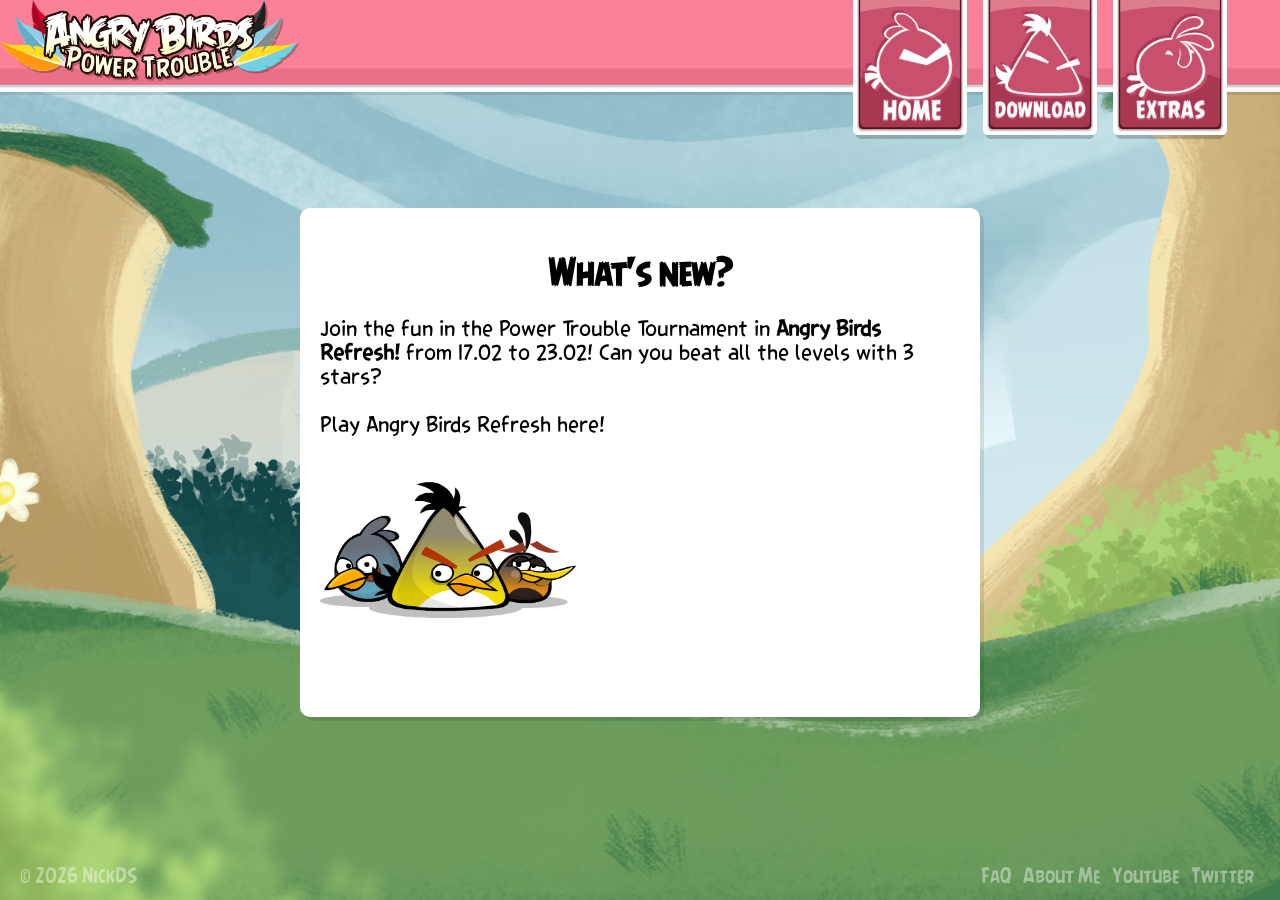
==== index.html @ f3149129 "Update index.html" ====
<!DOCTYPE html>
<html lang="en-EN">
	<head>
		<meta charset="UTF-8">
		<title>Power Trouble</title>
		<link rel="Stylesheet" href="..\style.css">
		<link rel="icon" href="icon.png">
	</head>
	<body>
		<header>
			<img src="images/Logo.png" alt="Power Trouble Logo" class="logo" draggable="false">
			<nav>
				<a href ="index.html"><img src="images/BTN_Home.png" alt="home" class="img-btn" data-hover="images/BTN_Home_Hover.png"></a>
				<a href ="downloads.html"><img src="images/BTN_Downloads.png" alt="downloads" class="img-btn" data-hover="images/BTN_Downloads_Hover.png"></a>
				<a href ="extras.html"><img src="images/BTN_Extras.png" alt="extras" class="img-btn" data-hover="images/BTN_Extras_Hover.png"></a>
			</nav>
		</header>
		<main>
			<div class="info-box">
				<h1>What's new?</h1>
				<p>Join the fun in the Power Trouble Tournament in <b>Angry Birds Refresh!</b> from 17.02 to 23.02! Can you beat all the levels with 3 stars?
				<br><br> Play Angry Birds Refresh here!
				</p>
				<br>
				<img src="images/Render_Birds_1.png" alt="Artwork of Powerless Chuck, Jay and Bubbles." class="render_1" draggable="false">
				<iframe
                    width="360"
                    height="215"
                    src="https://www.youtube.com/embed/Sz7uYkg1eKU"
                    frameborder="0"
                    referrerpolicy="strict-origin-when-cross-origin"
                    allowfullscreen>
                </iframe>
			</div>
		</main>
		<footer>
			<div class = "copyright">
			© 2026 NickDS
			</div>
			<div class = "buttons_r">
				<a href="FAQ.html">FaQ</a>
				<a href="AboutMe.html">About Me</a>
				<a href="https://www.youtube.com/@Nick_DoesStuff">Youtube</a>
				<a href="https://x.com/PlqKeymil">Twitter</a>
			</div>
		</footer>
		<script>
  // Select all buttons with the class 'img-btn'
  const buttons = document.querySelectorAll('.img-btn');

  buttons.forEach(btn => {
    const originalSrc = btn.src; // store original image
    const hoverSrc = btn.dataset.hover; // get hover image from data attribute

    // Mouse enters image
    btn.addEventListener('mouseover', () => {
      btn.src = hoverSrc;
    });

    // Mouse leaves image
    btn.addEventListener('mouseout', () => {
      btn.src = originalSrc;
    });
  });
</script>
	</body>
</html>
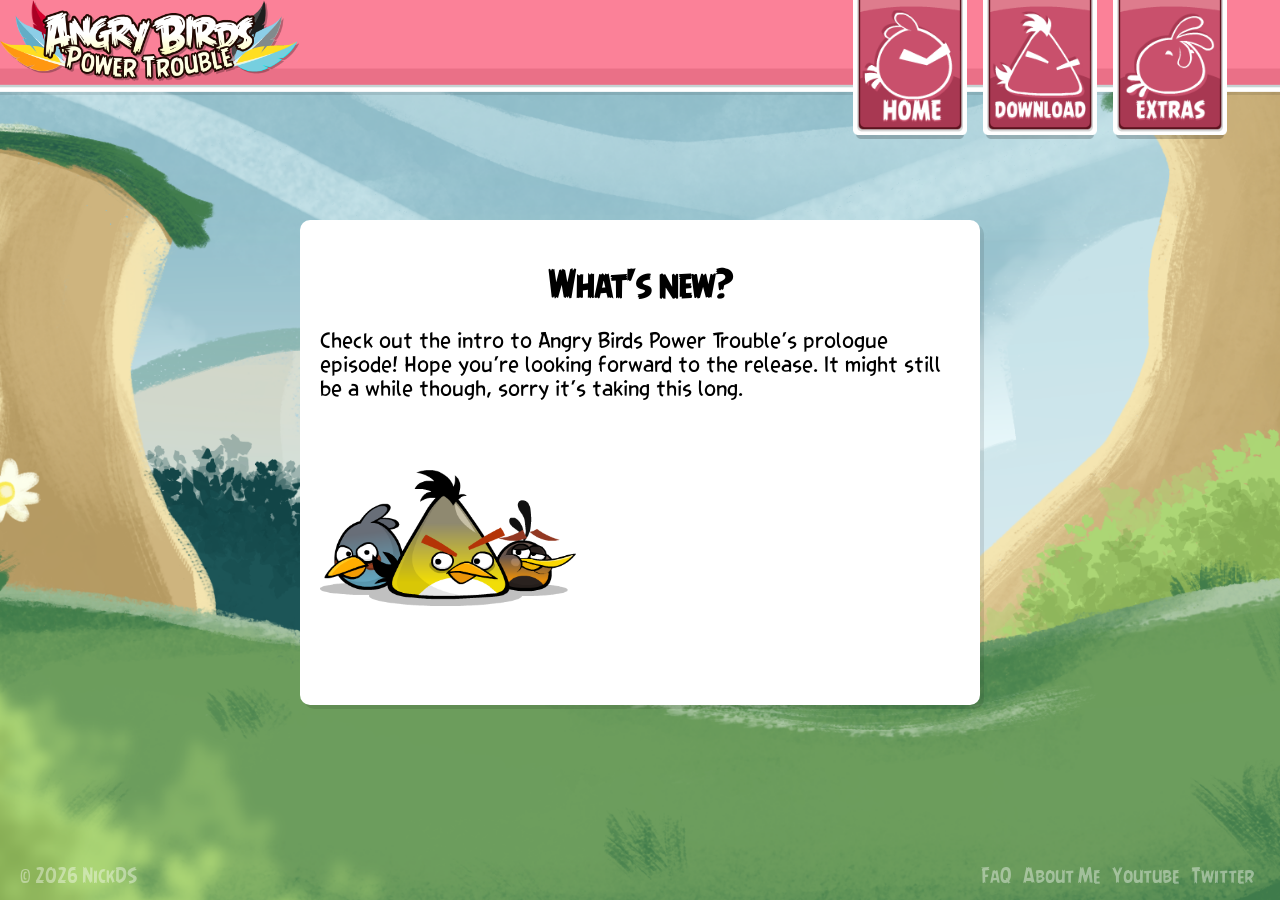
==== commit bf695700: "Update index.html" ====
--- a/index.html
+++ b/index.html
@@ -10,23 +10,23 @@
 		<header>
 			<img src="images/Logo.png" alt="Power Trouble Logo" class="logo" draggable="false">
 			<nav>
-				<a href ="index.html"><img src="images/BTN_Home.png" alt="home" class="img-btn" data-hover="images/BTN_Home_Hover.png"></a>
-				<a href ="downloads.html"><img src="images/BTN_Downloads.png" alt="downloads" class="img-btn" data-hover="images/BTN_Downloads_Hover.png"></a>
-				<a href ="extras.html"><img src="images/BTN_Extras.png" alt="extras" class="img-btn" data-hover="images/BTN_Extras_Hover.png"></a>
+				<a href =""><img src="images/BTN_Home.png" alt="home" class="img-btn" data-hover="images/BTN_Home_Hover.png"></a>
+				<a href ="downloads"><img src="images/BTN_Downloads.png" alt="downloads" class="img-btn" data-hover="images/BTN_Downloads_Hover.png"></a>
+				<a href ="extras"><img src="images/BTN_Extras.png" alt="extras" class="img-btn" data-hover="images/BTN_Extras_Hover.png"></a>
 			</nav>
 		</header>
 		<main>
 			<div class="info-box">
 				<h1>What's new?</h1>
-				<p>Join the fun in the Power Trouble Tournament in <b>Angry Birds Refresh!</b> from 17.02 to 23.02! Can you beat all the levels with 3 stars?
-				<br><br> Play Angry Birds Refresh here!
+				<p>Check out the intro to Angry Birds Power Trouble's prologue episode! Hope you're looking forward to the release. It might still be a while though, sorry it's taking this long.
+				<br><br>
 				</p>
 				<br>
 				<img src="images/Render_Birds_1.png" alt="Artwork of Powerless Chuck, Jay and Bubbles." class="render_1" draggable="false">
 				<iframe
                     width="360"
                     height="215"
-                    src="https://www.youtube.com/embed/Sz7uYkg1eKU"
+                    src="https://www.youtube.com/embed/Cg3Nc3kEGF0"
                     frameborder="0"
                     referrerpolicy="strict-origin-when-cross-origin"
                     allowfullscreen>
@@ -38,8 +38,8 @@
 			© 2026 NickDS
 			</div>
 			<div class = "buttons_r">
-				<a href="FAQ.html">FaQ</a>
-				<a href="AboutMe.html">About Me</a>
+				<a href="FAQ">FaQ</a>
+				<a href="AboutMe">About Me</a>
 				<a href="https://www.youtube.com/@Nick_DoesStuff">Youtube</a>
 				<a href="https://x.com/PlqKeymil">Twitter</a>
 			</div>
@@ -64,4 +64,6 @@
   });
 </script>
 	</body>
-</html>+
+</html>
+
